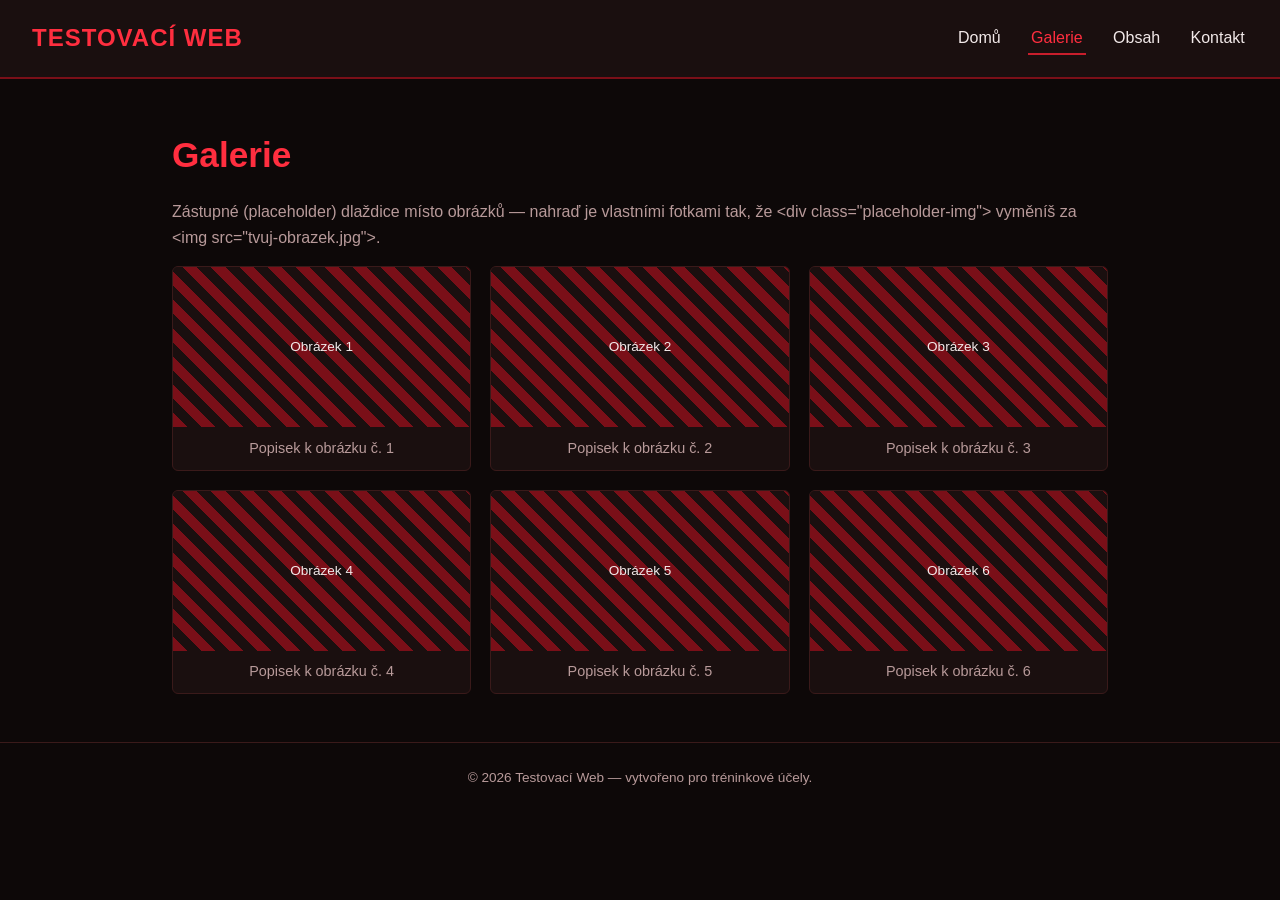
==== galerie.html @ 2c0a095c "Add files via upload" ====
<!DOCTYPE html>
<html lang="cs">
<head>
  <meta charset="UTF-8">
  <meta name="viewport" content="width=device-width, initial-scale=1.0">
  <title>Testovací web — Galerie</title>
  <link rel="stylesheet" href="style.css">
</head>
<body>

  <header>
    <div class="logo">Testovací Web</div>
    <nav>
      <ul>
        <li><a href="index.html">Domů</a></li>
        <li><a href="galerie.html" class="active">Galerie</a></li>
        <li><a href="obsah.html">Obsah</a></li>
        <li><a href="kontakt.html">Kontakt</a></li>
      </ul>
    </nav>
  </header>

  <main>
    <h1>Galerie</h1>
    <p>
      Zástupné (placeholder) dlaždice místo obrázků — nahraď je vlastními
      fotkami tak, že &lt;div class="placeholder-img"&gt; vyměníš za
      &lt;img src="tvuj-obrazek.jpg"&gt;.
    </p>

    <div class="gallery-grid">
      <figure class="gallery-item">
        <div class="placeholder-img">Obrázek 1</div>
        <figcaption>Popisek k obrázku č. 1</figcaption>
      </figure>
      <figure class="gallery-item">
        <div class="placeholder-img">Obrázek 2</div>
        <figcaption>Popisek k obrázku č. 2</figcaption>
      </figure>
      <figure class="gallery-item">
        <div class="placeholder-img">Obrázek 3</div>
        <figcaption>Popisek k obrázku č. 3</figcaption>
      </figure>
      <figure class="gallery-item">
        <div class="placeholder-img">Obrázek 4</div>
        <figcaption>Popisek k obrázku č. 4</figcaption>
      </figure>
      <figure class="gallery-item">
        <div class="placeholder-img">Obrázek 5</div>
        <figcaption>Popisek k obrázku č. 5</figcaption>
      </figure>
      <figure class="gallery-item">
        <div class="placeholder-img">Obrázek 6</div>
        <figcaption>Popisek k obrázku č. 6</figcaption>
      </figure>
    </div>
  </main>

  <footer>
    &copy; 2026 Testovací Web — vytvořeno pro tréninkové účely.
  </footer>

</body>
</html>
---- style.css ----
/* ==========================================================
   TESTOVACÍ WEB — sdílený styl pro všechny stránky
   Tmavý černo-červený motiv. Barvy si klidně uprav v proměnných níže.
   ========================================================== */

:root {
  --bg-dark: #0d0808;
  --bg-panel: #1a0f0f;
  --red-main: #c81e2c;
  --red-dark: #7a0f18;
  --red-glow: #ff2e3f;
  --text-light: #f2e9e9;
  --text-muted: #b89a9a;
  --border-col: #3a1a1a;
}

* {
  box-sizing: border-box;
  margin: 0;
  padding: 0;
}

body {
  background-color: var(--bg-dark);
  color: var(--text-light);
  font-family: "Segoe UI", Arial, sans-serif;
  line-height: 1.6;
}

/* ---------- Hlavička a navigace ---------- */
header {
  background-color: var(--bg-panel);
  border-bottom: 2px solid var(--red-dark);
  padding: 1.2rem 2rem;
  display: flex;
  justify-content: space-between;
  align-items: center;
  flex-wrap: wrap;
}

.logo {
  font-size: 1.5rem;
  font-weight: bold;
  color: var(--red-glow);
  letter-spacing: 1px;
  text-transform: uppercase;
}

nav ul {
  list-style: none;
  display: flex;
  gap: 1.5rem;
}

nav a {
  color: var(--text-light);
  text-decoration: none;
  font-weight: 500;
  padding: 0.4rem 0.2rem;
  border-bottom: 2px solid transparent;
  transition: border-color 0.2s ease, color 0.2s ease;
}

nav a:hover,
nav a.active {
  color: var(--red-glow);
  border-bottom-color: var(--red-main);
}

/* ---------- Obsah stránky ---------- */
main {
  max-width: 1000px;
  margin: 0 auto;
  padding: 3rem 2rem;
}

h1 {
  font-size: 2.2rem;
  color: var(--red-glow);
  margin-bottom: 1rem;
}

h2 {
  font-size: 1.5rem;
  color: var(--red-main);
  margin: 2rem 0 1rem;
  border-left: 4px solid var(--red-main);
  padding-left: 0.6rem;
}

p {
  color: var(--text-muted);
  margin-bottom: 1rem;
}

.hero {
  background: linear-gradient(135deg, var(--bg-panel), var(--bg-dark));
  border: 1px solid var(--border-col);
  border-radius: 8px;
  padding: 3rem 2rem;
  text-align: center;
  margin-bottom: 2rem;
}

.hero p {
  max-width: 600px;
  margin: 0 auto 1.5rem;
}

.btn {
  display: inline-block;
  background-color: var(--red-main);
  color: var(--text-light);
  text-decoration: none;
  padding: 0.7rem 1.6rem;
  border-radius: 4px;
  font-weight: bold;
  transition: background-color 0.2s ease;
}

.btn:hover {
  background-color: var(--red-glow);
}

/* ---------- Galerie ---------- */
.gallery-grid {
  display: grid;
  grid-template-columns: repeat(auto-fit, minmax(220px, 1fr));
  gap: 1.2rem;
}

.gallery-item {
  background-color: var(--bg-panel);
  border: 1px solid var(--border-col);
  border-radius: 6px;
  overflow: hidden;
  text-align: center;
}

.gallery-item .placeholder-img {
  width: 100%;
  height: 160px;
  background: repeating-linear-gradient(
    45deg,
    var(--red-dark),
    var(--red-dark) 10px,
    var(--bg-panel) 10px,
    var(--bg-panel) 20px
  );
  display: flex;
  align-items: center;
  justify-content: center;
  color: var(--text-light);
  font-size: 0.85rem;
}

.gallery-item figcaption {
  padding: 0.6rem;
  color: var(--text-muted);
  font-size: 0.9rem;
}

/* ---------- Obsahové bloky (pro trénink úprav) ---------- */
.content-block {
  background-color: var(--bg-panel);
  border: 1px solid var(--border-col);
  border-radius: 6px;
  padding: 1.5rem;
  margin-bottom: 1.5rem;
}

.content-block h3 {
  color: var(--red-glow);
  margin-bottom: 0.5rem;
}

/* ---------- Formulář ---------- */
form {
  display: flex;
  flex-direction: column;
  gap: 1rem;
  max-width: 480px;
}

label {
  font-weight: 500;
  color: var(--text-light);
}

input,
textarea {
  background-color: var(--bg-panel);
  border: 1px solid var(--border-col);
  color: var(--text-light);
  padding: 0.6rem;
  border-radius: 4px;
  font-family: inherit;
}

input:focus,
textarea:focus {
  outline: none;
  border-color: var(--red-main);
}

/* ---------- Patička ---------- */
footer {
  text-align: center;
  padding: 1.5rem;
  color: var(--text-muted);
  border-top: 1px solid var(--border-col);
  font-size: 0.85rem;
}
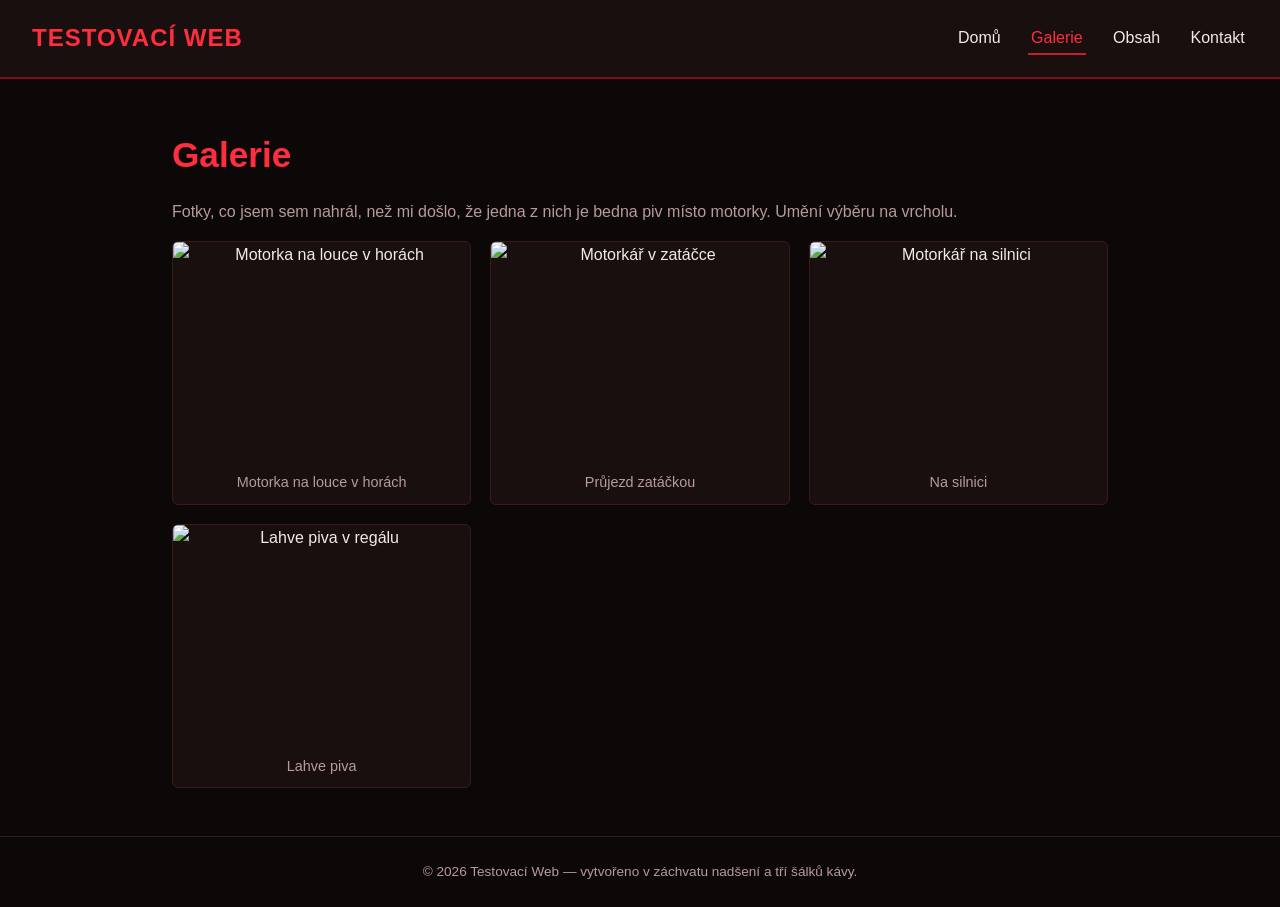
==== commit 37aa552d: "Add files via upload" ====
--- a/galerie.html
+++ b/galerie.html
@@ -23,41 +23,32 @@
   <main>
     <h1>Galerie</h1>
     <p>
-      Zástupné (placeholder) dlaždice místo obrázků — nahraď je vlastními
-      fotkami tak, že &lt;div class="placeholder-img"&gt; vyměníš za
-      &lt;img src="tvuj-obrazek.jpg"&gt;.
+      Fotky, co jsem sem nahrál, než mi došlo, že jedna z nich je bedna
+      piv místo motorky. Umění výběru na vrcholu.
     </p>
 
     <div class="gallery-grid">
       <figure class="gallery-item">
-        <div class="placeholder-img">Obrázek 1</div>
-        <figcaption>Popisek k obrázku č. 1</figcaption>
+        <img src="images/motorka-pole.jpg" alt="Motorka na louce v horách">
+        <figcaption>Motorka na louce v horách</figcaption>
       </figure>
       <figure class="gallery-item">
-        <div class="placeholder-img">Obrázek 2</div>
-        <figcaption>Popisek k obrázku č. 2</figcaption>
+        <img src="images/motorka-zatacka.jpg" alt="Motorkář v zatáčce">
+        <figcaption>Průjezd zatáčkou</figcaption>
       </figure>
       <figure class="gallery-item">
-        <div class="placeholder-img">Obrázek 3</div>
-        <figcaption>Popisek k obrázku č. 3</figcaption>
+        <img src="images/motorka-silnice.jpg" alt="Motorkář na silnici">
+        <figcaption>Na silnici</figcaption>
       </figure>
       <figure class="gallery-item">
-        <div class="placeholder-img">Obrázek 4</div>
-        <figcaption>Popisek k obrázku č. 4</figcaption>
-      </figure>
-      <figure class="gallery-item">
-        <div class="placeholder-img">Obrázek 5</div>
-        <figcaption>Popisek k obrázku č. 5</figcaption>
-      </figure>
-      <figure class="gallery-item">
-        <div class="placeholder-img">Obrázek 6</div>
-        <figcaption>Popisek k obrázku č. 6</figcaption>
+        <img src="images/lahve-piva.jpg" alt="Lahve piva v regálu">
+        <figcaption>Lahve piva</figcaption>
       </figure>
     </div>
   </main>
 
   <footer>
-    &copy; 2026 Testovací Web — vytvořeno pro tréninkové účely.
+    &copy; 2026 Testovací Web — vytvořeno v záchvatu nadšení a tří šálků kávy.
   </footer>
 
 </body>
--- a/style.css
+++ b/style.css
@@ -154,6 +154,13 @@
   font-size: 0.85rem;
 }
 
+.gallery-item img {
+  width: 100%;
+  height: 220px;
+  object-fit: cover;
+  display: block;
+}
+
 .gallery-item figcaption {
   padding: 0.6rem;
   color: var(--text-muted);
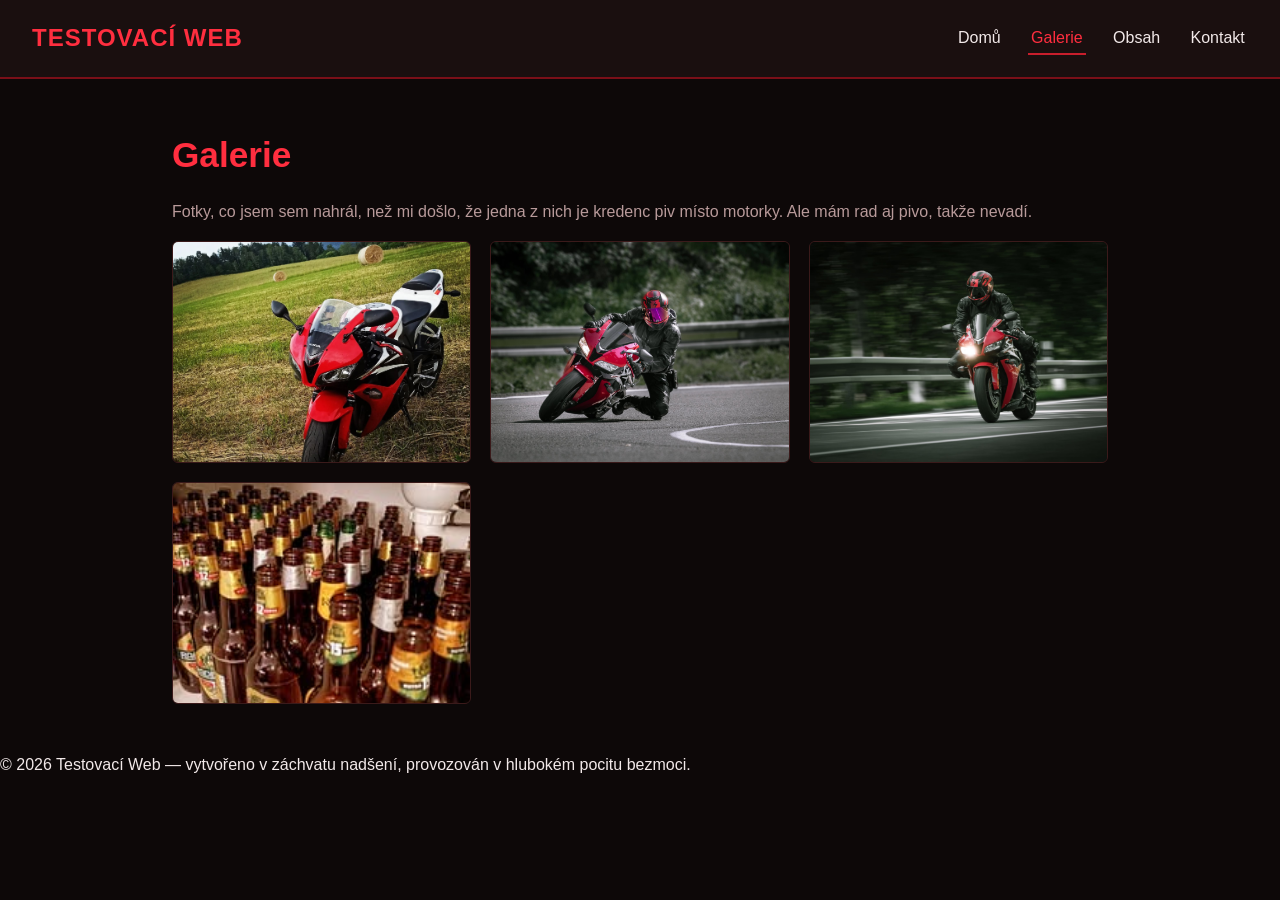
==== commit f21c91a0: "Add files via upload" ====
--- a/galerie.html
+++ b/galerie.html
@@ -23,33 +23,30 @@
   <main>
     <h1>Galerie</h1>
     <p>
-      Fotky, co jsem sem nahrál, než mi došlo, že jedna z nich je bedna
-      piv místo motorky. Umění výběru na vrcholu.
+      Fotky, co jsem sem nahrál, než mi došlo, že jedna z nich je kredenc
+      piv místo motorky. Ale mám rad aj pivo, takže nevadí.
     </p>
 
     <div class="gallery-grid">
       <figure class="gallery-item">
-        <img src="images/motorka-pole.jpg" alt="Motorka na louce v horách">
-        <figcaption>Motorka na louce v horách</figcaption>
+        <img src="motorka-pole.jpg" alt="Motorka na louce v horách">
       </figure>
       <figure class="gallery-item">
-        <img src="images/motorka-zatacka.jpg" alt="Motorkář v zatáčce">
-        <figcaption>Průjezd zatáčkou</figcaption>
+        <img src="motorka-zatacka.jpg" alt="Motorkář v zatáčce">
       </figure>
       <figure class="gallery-item">
-        <img src="images/motorka-silnice.jpg" alt="Motorkář na silnici">
-        <figcaption>Na silnici</figcaption>
+        <img src="motorka-silnice.jpg" alt="Motorkář na silnici">
       </figure>
       <figure class="gallery-item">
-        <img src="images/lahve-piva.jpg" alt="Lahve piva v regálu">
-        <figcaption>Lahve piva</figcaption>
+        <img src="lahve-piva.jpg" alt="Lahve piva v regálu">
       </figure>
     </div>
   </main>
 
   <footer>
-    &copy; 2026 Testovací Web — vytvořeno v záchvatu nadšení a tří šálků kávy.
+    &copy; 2026 Testovací Web — vytvořeno v záchvatu nadšení, provozován v hlubokém pocitu bezmoci.
   </footer>
 
 </body>
 </html>
+                                                                                                                                                                                                                                                                                                                                                                                                                                                                                                                                               
--- a/style.css
+++ b/style.css
@@ -120,6 +120,19 @@
 
 .btn:hover {
   background-color: var(--red-glow);
+}
+
+.btn-small {
+  border: none;
+  cursor: pointer;
+  font-size: 0.8rem;
+  padding: 0.4rem 0.9rem;
+  background-color: var(--bg-panel);
+  border: 1px solid var(--red-dark);
+}
+
+.btn-small:hover {
+  background-color: var(--red-dark);
 }
 
 /* ---------- Galerie ---------- */
@@ -199,22 +212,4 @@
   background-color: var(--bg-panel);
   border: 1px solid var(--border-col);
   color: var(--text-light);
-  padding: 0.6rem;
-  border-radius: 4px;
-  font-family: inherit;
-}
-
-input:focus,
-textarea:focus {
-  outline: none;
-  border-color: var(--red-main);
-}
-
-/* ---------- Patička ---------- */
-footer {
-  text-align: center;
-  padding: 1.5rem;
-  color: var(--text-muted);
-  border-top: 1px solid var(--border-col);
-  font-size: 0.85rem;
-}
+  paddin
